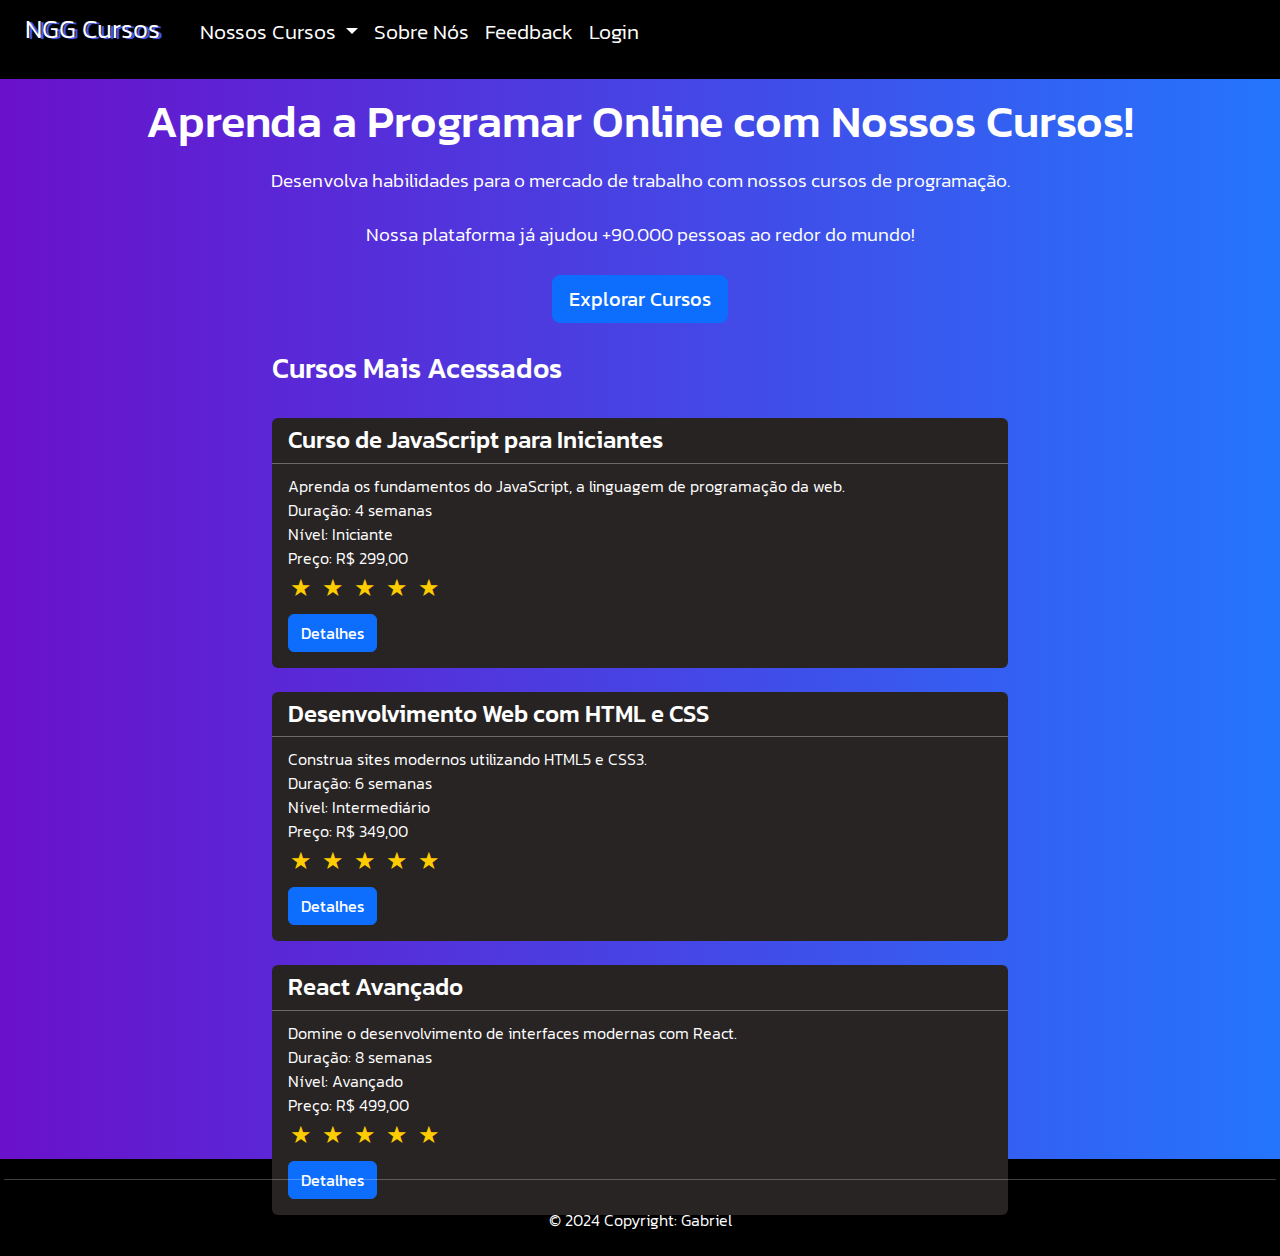
==== index.html @ 5e513e50 "Teste" ====
<!DOCTYPE html>
<html lang="en">
<head>
    <meta charset="UTF-8">
    <meta name="viewport" content="width=device-width, initial-scale=1.0">
    <link href="https://cdn.jsdelivr.net/npm/bootstrap@5.3.3/dist/css/bootstrap.min.css" rel="stylesheet" integrity="sha384-QWTKZyjpPEjISv5WaRU9OFeRpok6YctnYmDr5pNlyT2bRjXh0JMhjY6hW+ALEwIH" crossorigin="anonymous">
    <link rel="stylesheet" href="style.css">
    <script src="https://cdn.jsdelivr.net/npm/bootstrap@5.3.3/dist/js/bootstrap.bundle.min.js" integrity="sha384-YvpcrYf0tY3lHB60NNkmXc5s9fDVZLESaAA55NDzOxhy9GkcIdslK1eN7N6jIeHz" crossorigin="anonymous"></script>
    <title>Home</title>
</head>
<body>
    <nav style="user-select: none; border-bottom: #ffffff73 0px solid !important; font-size: 1.3rem;" 
	class="navbar bg-dark border-bottom border-body navbar-expand-lg" data-bs-theme="dark">

        <div class="container-fluid">
          <a class="navbar-brand" href="index.html">NGG Cursos</a>
          <button class="navbar-toggler" type="button" data-bs-toggle="collapse" data-bs-target="#navbarNavDropdown" aria-controls="navbarNavDropdown" aria-expanded="false" aria-label="Toggle navigation">
            <span class="navbar-toggler-icon"></span>
          </button>
          <div class="collapse navbar-collapse" id="navbarNavDropdown">
            <ul class="navbar-nav">
            <li class="nav-item">
                <a class="nav-link active" aria-current="page" href="#"></a>
            </li>
            <li class="nav-item dropdown">
                <a class="nav-link active dropdown-toggle" role="button" data-bs-toggle="dropdown" aria-expanded="false">
                    Nossos Cursos
                  </a>
                <ul class="dropdown-menu">
                  <li><a class="dropdown-item " href="#">Todos os Cursos</a></li>
                  <li><a class="dropdown-item " href="#">&#9733; &nbsp;  JavaScript para Iniciantes</a></li>
                  <li><a class="dropdown-item " href="#">&#9733; &nbsp; Desenvolvimento Web</a></li>
                  <li><a class="dropdown-item " href="#">&#9733; &nbsp; React Avançado</a></li>
                </ul>
              </li>
              <li class="nav-item">
                <a class="nav-link active" aria-current="page" href="sobre.html">Sobre Nós</a>
              </li>
              <li class="nav-item">
                <a class="nav-link active" aria-current="page" href="feedback.html">Feedback</a>
              </li>
              
              <li class="nav-item">
                <a class="nav-link active" aria-current="page" href="login.html">Login</a>
              </li>
            </ul>
          </div>
        </div>
      </nav>
      <section class="vh-100 gradient-custom"style= "height: 120vh !important">
      <section class="hero">
        <h1>Aprenda a Programar Online com Nossos Cursos!</h1>
        <p>Desenvolva habilidades para o mercado de trabalho com nossos cursos de programação.</p>
        <p>Nossa plataforma já ajudou +90.000 pessoas ao redor do mundo!</p>
        <a href="#" class="btn btn-primary btn-lg">Explorar Cursos</a>
      </section>

      <div class="container">
        <div class="row">
          <div class="col"></div>
          <div class="col-8">
            <h3 style="color: white">Cursos Mais Acessados</h3>
            <br>
          </div>
          <div class="col"></div>
        </div>
        <div class="row">
          <div class="col"></div>
          <div class="col-8">
            <div class="card">
                <h4 class="card-header">Curso de JavaScript para Iniciantes</h4>
                <div class="card-body">
                  <p class="card-text">Aprenda os fundamentos do JavaScript, a linguagem de programação da web. <br>
                    Duração: 4 semanas <br>
                  Nível: Iniciante<br>
                  Preço: R$ 299,00</p>
                  <div class="stars">
                    <span class="star">&#9733;</span>
                    <span class="star">&#9733;</span>
                    <span class="star">&#9733;</span>
                    <span class="star">&#9733;</span>
                    <span class="star">&#9733;</span>
                  </div>
                  <a href="#" class="btn btn-primary">Detalhes</a>
                </div>
              </div>
          </div>
          <div class="col"></div>
        </div>
        <br>
        <div class="row">
            <div class="col"></div>
            <div class="col-8">
              <div class="card">
                <h4 class="card-header">Desenvolvimento Web com HTML e CSS</h4>
                <div class="card-body">
                  <p class="card-text">Construa sites modernos utilizando HTML5 e CSS3.<br>
                    Duração: 6 semanas <br>
                  Nível: Intermediário<br>
                  Preço: R$ 349,00</p>
                  <div class="stars">
                    <span class="star">&#9733;</span>
                    <span class="star">&#9733;</span>
                    <span class="star">&#9733;</span>
                    <span class="star">&#9733;</span>
                    <span class="star">&#9733;</span>
                  </div>
                  <a href="#" class="btn btn-primary">Detalhes</a>
                </div>
              </div>
            </div>
            <div class="col"></div>
          </div>
          <br>
          <div class="row">
            <div class="col"></div>
            <div class="col-8">
              <div class="card">
                <h4 class="card-header">React Avançado</h4>
                <div class="card-body">
                  <p class="card-text">Domine o desenvolvimento de interfaces modernas com React. <br>
                    Duração: 8 semanas <br>
                  Nível: Avançado<br>
                  Preço: R$ 499,00</p>
                  <div class="stars">
                    <span class="star">&#9733;</span>
                    <span class="star">&#9733;</span>
                    <span class="star">&#9733;</span>
                    <span class="star">&#9733;</span>
                    <span class="star">&#9733;</span>
                  </div>
                  <a href="#" class="btn btn-primary">Detalhes</a>
                </div>
              </div>
            </div>
            <div class="col"></div>
          </div>
      </div>
      <br>
    </section>
</body>

<footer class="olha bg-body-tertiary text-center text-lg-start">

    <div class="text-center p-1" style="background-color:black; color: white;">
        <hr>
    </div>

    <div class="text-center p-2" style="background-color:black; color: white;">
      © 2024 Copyright: <a>Gabriel</a>
    </div>

	<div class="text-center p-2" style="background-color:black;">

    </div>

  </footer>

</html>
---- style.css ----
@import url('https://fonts.googleapis.com/css2?family=Kanit:ital,wght@0,100;0,200;0,300;0,400;0,500;0,600;0,700;0,800;0,900;1,100;1,200;1,300;1,400;1,500;1,600;1,700;1,800;1,900&display=swap');

@media (max-width: 765px) {
  .col-8 {
    width: 85% !important;
  }
}

@media (max-width: 650px) {
  .hero h1 {
    font-size: 2rem !important;
  }

  .hero p {
    font-size: 1rem !important;
  }

  h3 {
    text-align: center !important;
  }

  .hero {
    margin-top: 0rem !important;
  }

}

.hero {
    margin-top: 1rem;
  }


html,body{
    margin:0;
    font-family: "Kanit", sans-serif;
    font-weight: 300;
    font-style: normal;
    background-color: black;
    
}

.card-body {
    flex: 1 1 auto;
    padding-top: 10px !important;
    padding: var(--bs-card-spacer-y) var(--bs-card-spacer-x);
    color: var(--bs-card-color);
}

.kanit-thin {
    font-family: "Kanit", sans-serif;
    font-weight: 100;
    font-style: normal;
}

.border-bottom {
    border-bottom: none !important;
}

.navbar-brand{
    padding-top: 0 !important;
    padding-left: 1vw !important;
}

.bg-dark {
    --bs-bg-opacity: 1;
    background-color: #000 !important;
}

u {
    color: white !important;
    font-weight: 400;
}

.navbar-brand {
    text-shadow: 3px 1px 1px #4e64ff;
    font-size: 1.6rem !important;
}

.rating {
    display: flex;
    align-items: center;
    justify-content: center;
    font-size: 2rem;
}

.stars {
    color: #ffcc00;
    font-size: 1.5rem;
    margin-bottom: 0.5rem;
}

.star {
    margin: 0 2px;
}

.rating-text {
    margin-left: 10px;
    font-size: 1rem;
    color: white;
}

.hero {
    display: flex;
    flex-direction: column;
    justify-content: center;
    align-items: center;
    text-align: center;
    padding: 1.8rem;
    gap: 0.6rem;
    color: white;
    padding-top: 1rem;
}

.card-header {
border-bottom: 1px solid #ffffff52 !important;
}

.hero h1{
    font-size: 2.8rem;
}

.hero p{
    font-size: 1.2rem;
    margin-bottom: 1rem !important;
}

p {
    margin-bottom: 0rem !important;
}

.card {
    --bs-card-spacer-y: 1rem;
    --bs-card-spacer-x: 1rem;
    --bs-card-title-spacer-y: 0.5rem;
    --bs-card-title-color: ;
    --bs-card-subtitle-color: ;
    --bs-card-border-width: 1px;
    --bs-card-border-color: none;
    --bs-card-border-radius: var(--bs-border-radius);
    --bs-card-box-shadow: ;
    --bs-card-inner-border-radius: calc(var(--bs-border-radius) -(var(--bs-border-width)));
    --bs-card-cap-padding-y: 0.5rem;
    --bs-card-cap-padding-x: 1rem;
    --bs-card-cap-bg: rgba(var(--bs-body-color-rgb), 0.03);
    --bs-card-cap-color: ;
    --bs-card-height: ;
    --bs-card-color: ;
    --bs-card-bg: #282424;
    --bs-card-img-overlay-padding: 1rem;
    --bs-card-group-margin: 0.75rem;
    position: relative;
    display: flex;
    flex-direction: column;
    min-width: 0;
    height: var(--bs-card-height);
    color: white;
    word-wrap: break-word;
    background-color: #282424;
    background-clip: border-box;
    border: var(--bs-card-border-width) solid var(--bs-card-border-color);
    border-radius: var(--bs-card-border-radius);
}

.bg-body-tertiary {
    --bs-bg-opacity: 0 !important;
    background-color: rgba(var(--bs-tertiary-bg-rgb), var(--bs-bg-opacity)) !important;
}

.form-group{
    color: white !important;
}

label{
    margin-bottom: 0.5rem;
}

.gradient-custom {
    background: #6a11cb;
    background: -webkit-linear-gradient(to right, rgba(106, 17, 203, 1), rgba(37, 117, 252, 1));
    background: linear-gradient(to right, rgba(106, 17, 203, 1), rgba(37, 117, 252, 1));
    height:83vh !important;
}
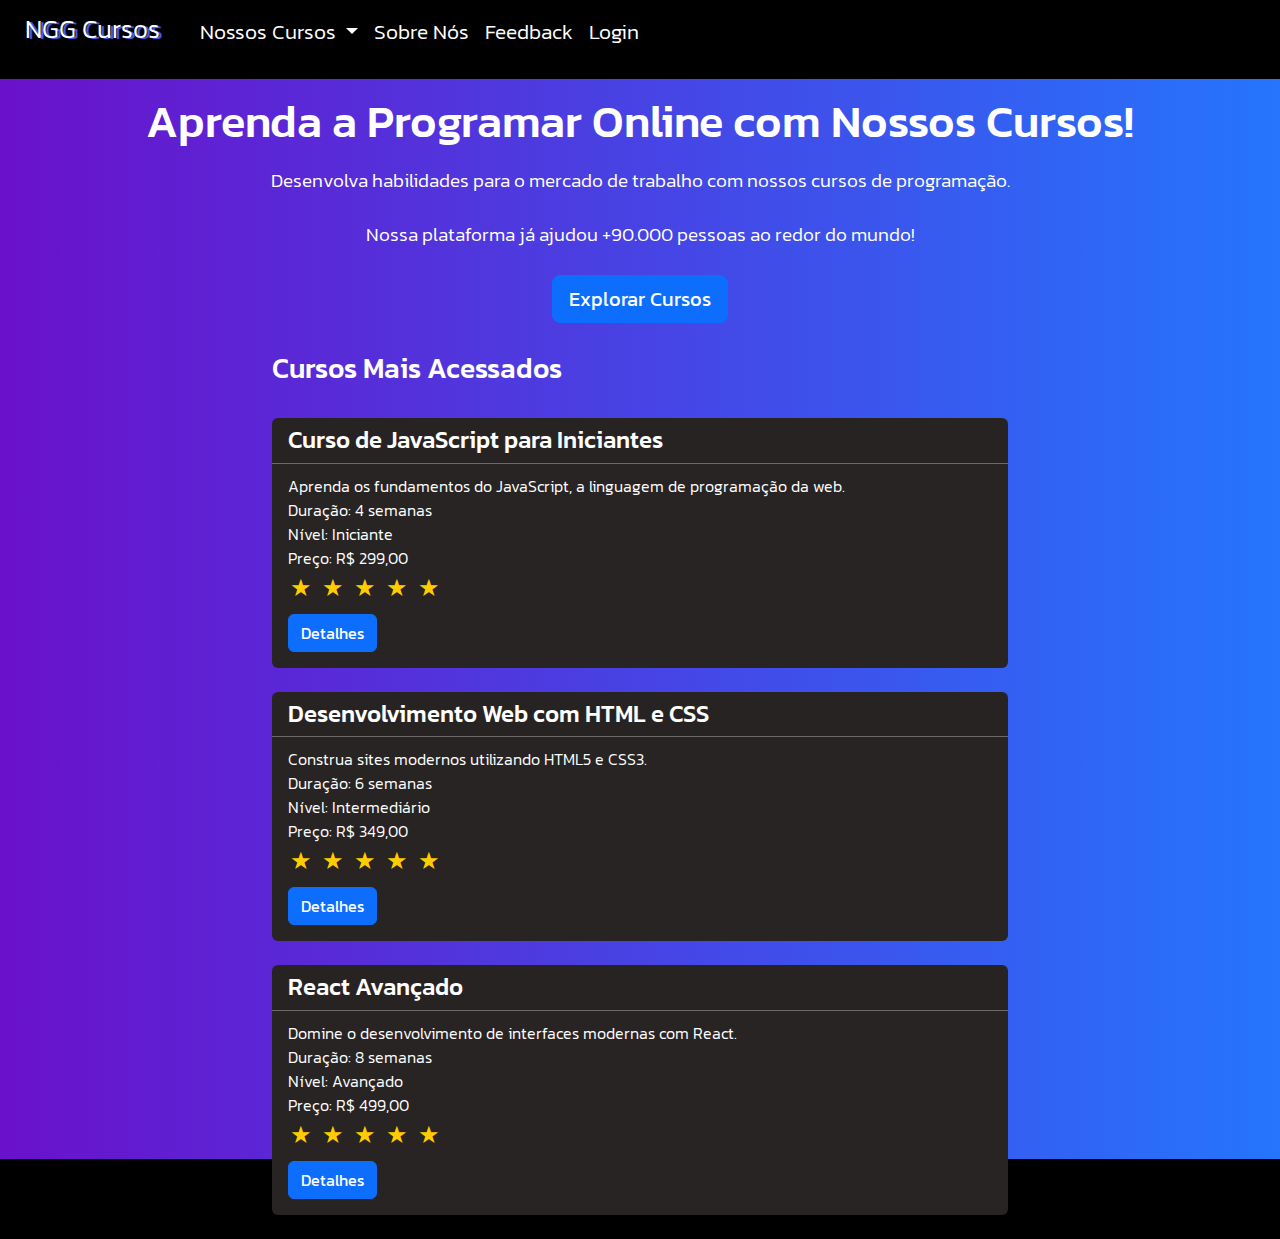
==== commit 46adc220: "Teste" ====
--- a/index.html
+++ b/index.html
@@ -140,20 +140,10 @@
     </section>
 </body>
 
-<footer class="olha bg-body-tertiary text-center text-lg-start">
-
-    <div class="text-center p-1" style="background-color:black; color: white;">
-        <hr>
-    </div>
-
-    <div class="text-center p-2" style="background-color:black; color: white;">
-      © 2024 Copyright: <a>Gabriel</a>
-    </div>
-
-	<div class="text-center p-2" style="background-color:black;">
-
-    </div>
-
-  </footer>
+<footer class="bg-dark text-center text-white py-3">
+  <div class="container">
+      <p class="mb-0">© 2024 Copyright: <a>Gabriel, Antonio e Gustavo</p>
+  </div>
+</footer>
 
 </html>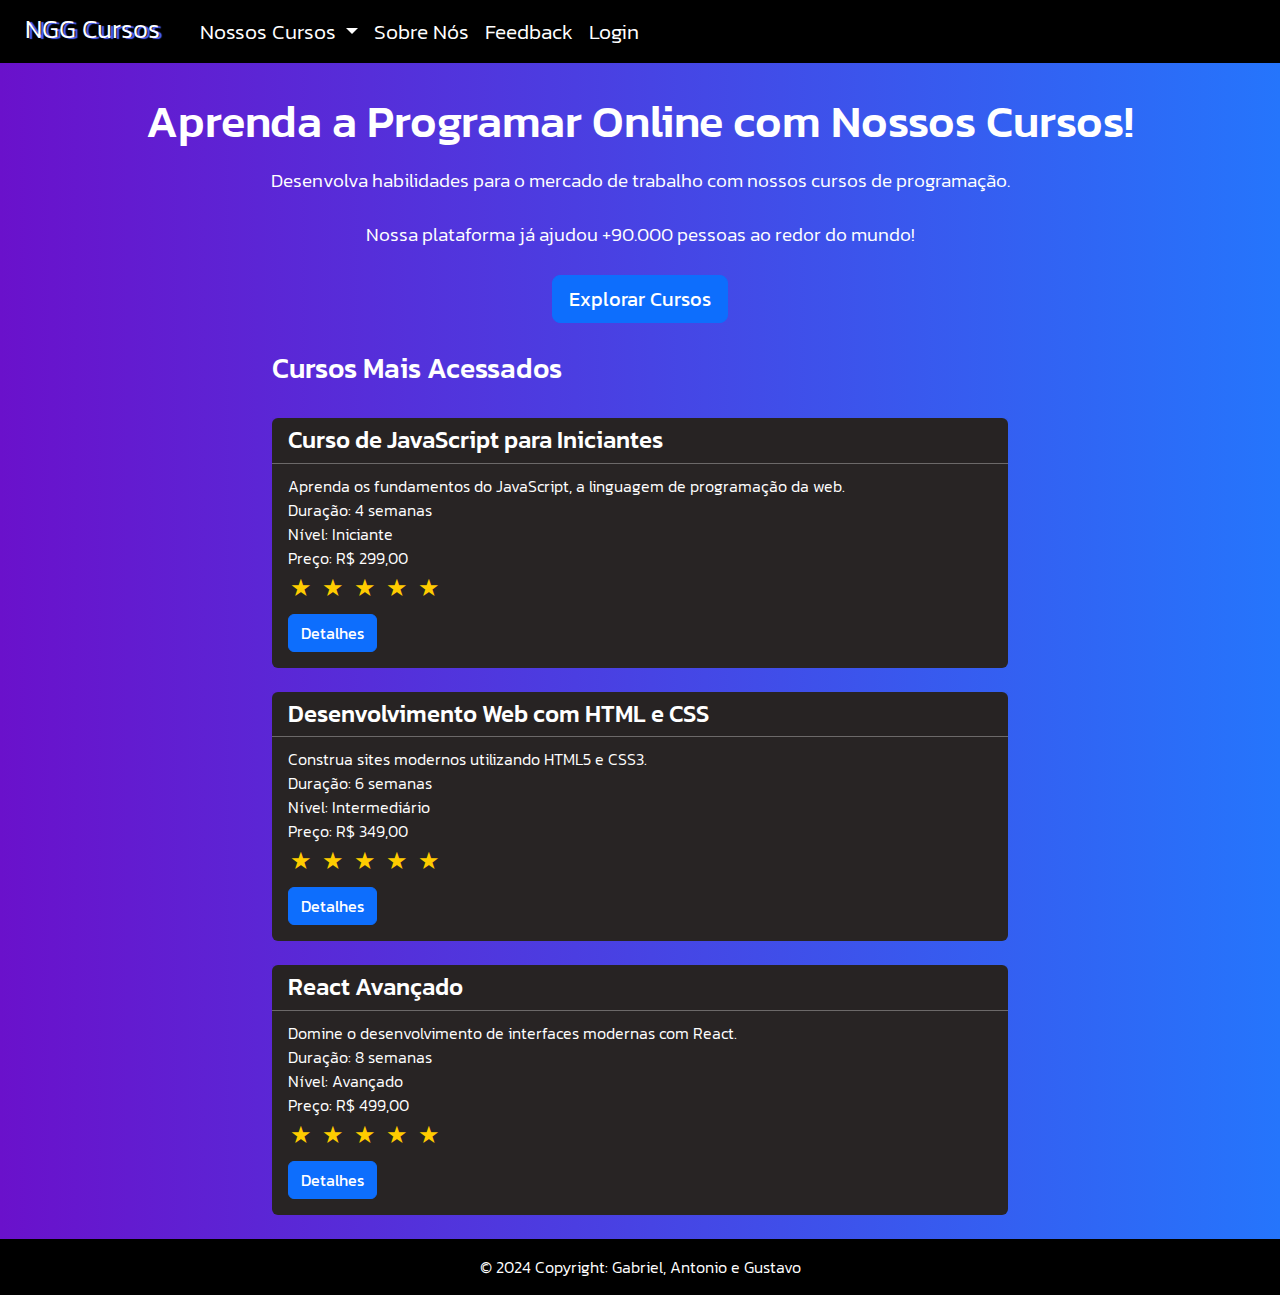
==== commit a772abf4: "fé" ====
--- a/index.html
+++ b/index.html
@@ -8,7 +8,7 @@
     <script src="https://cdn.jsdelivr.net/npm/bootstrap@5.3.3/dist/js/bootstrap.bundle.min.js" integrity="sha384-YvpcrYf0tY3lHB60NNkmXc5s9fDVZLESaAA55NDzOxhy9GkcIdslK1eN7N6jIeHz" crossorigin="anonymous"></script>
     <title>Home</title>
 </head>
-<body>
+<body class="gradient-custom">
     <nav style="user-select: none; border-bottom: #ffffff73 0px solid !important; font-size: 1.3rem;" 
 	class="navbar bg-dark border-bottom border-body navbar-expand-lg" data-bs-theme="dark">
 
@@ -47,7 +47,7 @@
           </div>
         </div>
       </nav>
-      <section class="vh-100 gradient-custom"style= "height: 120vh !important">
+
       <section class="hero">
         <h1>Aprenda a Programar Online com Nossos Cursos!</h1>
         <p>Desenvolva habilidades para o mercado de trabalho com nossos cursos de programação.</p>
@@ -137,7 +137,6 @@
           </div>
       </div>
       <br>
-    </section>
 </body>
 
 <footer class="bg-dark text-center text-white py-3">
--- a/style.css
+++ b/style.css
@@ -12,7 +12,11 @@
   }
 
   .hero p {
-    font-size: 1rem !important;
+    font-size: 1.5rem !important;
+  }
+
+  .hero li {
+    font-size: 1.2rem !important;
   }
 
   h3 {
@@ -21,13 +25,22 @@
 
   .hero {
     margin-top: 0rem !important;
-  }
-
+    padding: 0rem !important;
+  }
+
+  .sess{
+    text-align: left;
+  }
+
+}
+
+.espaço{
+    padding-top: 0.5rem;
 }
 
 .hero {
     margin-top: 1rem;
-  }
+}
 
 
 html,body{
@@ -174,10 +187,31 @@
     margin-bottom: 0.5rem;
 }
 
+.titulos{
+    margin-bottom: 1.5rem;
+}
+
+.sess{
+    padding-top: 0 !important;
+    margin-top: 0 !important;
+    text-align: justify;
+}
+
+ul {
+    list-style-type: none;
+  }
+
 .gradient-custom {
     background: #6a11cb;
     background: -webkit-linear-gradient(to right, rgba(106, 17, 203, 1), rgba(37, 117, 252, 1));
     background: linear-gradient(to right, rgba(106, 17, 203, 1), rgba(37, 117, 252, 1));
-    height:83vh !important;
+    /* height:83vh !important; */
 }   
 
+.sobres{
+    max-width: 800px;
+    width: 100%;
+    background-color: transparent !important;
+    color: white;
+}
+
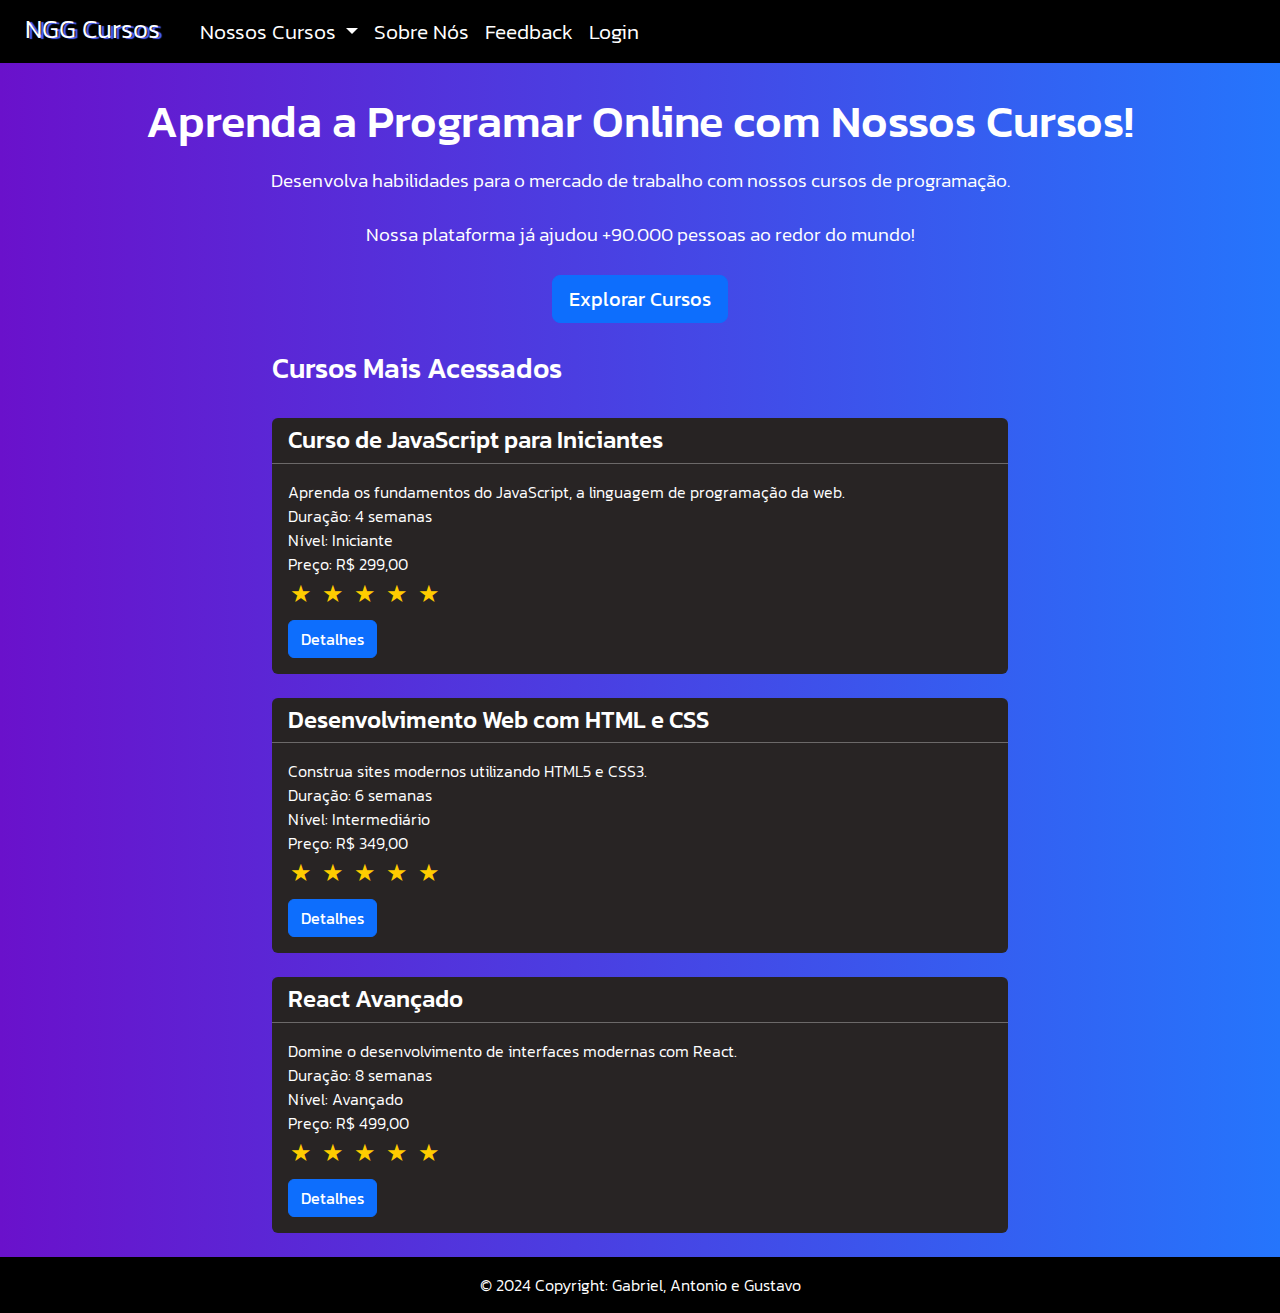
==== commit 97a165af: "add" ====
--- a/index.html
+++ b/index.html
@@ -1,148 +1,276 @@
-<!DOCTYPE html>
-<html lang="en">
-<head>
-    <meta charset="UTF-8">
-    <meta name="viewport" content="width=device-width, initial-scale=1.0">
-    <link href="https://cdn.jsdelivr.net/npm/bootstrap@5.3.3/dist/css/bootstrap.min.css" rel="stylesheet" integrity="sha384-QWTKZyjpPEjISv5WaRU9OFeRpok6YctnYmDr5pNlyT2bRjXh0JMhjY6hW+ALEwIH" crossorigin="anonymous">
-    <link rel="stylesheet" href="style.css">
-    <script src="https://cdn.jsdelivr.net/npm/bootstrap@5.3.3/dist/js/bootstrap.bundle.min.js" integrity="sha384-YvpcrYf0tY3lHB60NNkmXc5s9fDVZLESaAA55NDzOxhy9GkcIdslK1eN7N6jIeHz" crossorigin="anonymous"></script>
-    <title>Home</title>
-</head>
-<body class="gradient-custom">
-    <nav style="user-select: none; border-bottom: #ffffff73 0px solid !important; font-size: 1.3rem;" 
-	class="navbar bg-dark border-bottom border-body navbar-expand-lg" data-bs-theme="dark">
-
-        <div class="container-fluid">
-          <a class="navbar-brand" href="index.html">NGG Cursos</a>
-          <button class="navbar-toggler" type="button" data-bs-toggle="collapse" data-bs-target="#navbarNavDropdown" aria-controls="navbarNavDropdown" aria-expanded="false" aria-label="Toggle navigation">
-            <span class="navbar-toggler-icon"></span>
-          </button>
-          <div class="collapse navbar-collapse" id="navbarNavDropdown">
-            <ul class="navbar-nav">
-            <li class="nav-item">
-                <a class="nav-link active" aria-current="page" href="#"></a>
-            </li>
-            <li class="nav-item dropdown">
-                <a class="nav-link active dropdown-toggle" role="button" data-bs-toggle="dropdown" aria-expanded="false">
-                    Nossos Cursos
-                  </a>
-                <ul class="dropdown-menu">
-                  <li><a class="dropdown-item " href="#">Todos os Cursos</a></li>
-                  <li><a class="dropdown-item " href="#">&#9733; &nbsp;  JavaScript para Iniciantes</a></li>
-                  <li><a class="dropdown-item " href="#">&#9733; &nbsp; Desenvolvimento Web</a></li>
-                  <li><a class="dropdown-item " href="#">&#9733; &nbsp; React Avançado</a></li>
-                </ul>
-              </li>
-              <li class="nav-item">
-                <a class="nav-link active" aria-current="page" href="sobre.html">Sobre Nós</a>
-              </li>
-              <li class="nav-item">
-                <a class="nav-link active" aria-current="page" href="feedback.html">Feedback</a>
-              </li>
-              
-              <li class="nav-item">
-                <a class="nav-link active" aria-current="page" href="login.html">Login</a>
-              </li>
-            </ul>
-          </div>
-        </div>
-      </nav>
-
-      <section class="hero">
-        <h1>Aprenda a Programar Online com Nossos Cursos!</h1>
-        <p>Desenvolva habilidades para o mercado de trabalho com nossos cursos de programação.</p>
-        <p>Nossa plataforma já ajudou +90.000 pessoas ao redor do mundo!</p>
-        <a href="#" class="btn btn-primary btn-lg">Explorar Cursos</a>
-      </section>
-
-      <div class="container">
-        <div class="row">
-          <div class="col"></div>
-          <div class="col-8">
-            <h3 style="color: white">Cursos Mais Acessados</h3>
-            <br>
-          </div>
-          <div class="col"></div>
-        </div>
-        <div class="row">
-          <div class="col"></div>
-          <div class="col-8">
-            <div class="card">
-                <h4 class="card-header">Curso de JavaScript para Iniciantes</h4>
-                <div class="card-body">
-                  <p class="card-text">Aprenda os fundamentos do JavaScript, a linguagem de programação da web. <br>
-                    Duração: 4 semanas <br>
-                  Nível: Iniciante<br>
-                  Preço: R$ 299,00</p>
-                  <div class="stars">
-                    <span class="star">&#9733;</span>
-                    <span class="star">&#9733;</span>
-                    <span class="star">&#9733;</span>
-                    <span class="star">&#9733;</span>
-                    <span class="star">&#9733;</span>
-                  </div>
-                  <a href="#" class="btn btn-primary">Detalhes</a>
-                </div>
-              </div>
-          </div>
-          <div class="col"></div>
-        </div>
-        <br>
-        <div class="row">
-            <div class="col"></div>
-            <div class="col-8">
-              <div class="card">
-                <h4 class="card-header">Desenvolvimento Web com HTML e CSS</h4>
-                <div class="card-body">
-                  <p class="card-text">Construa sites modernos utilizando HTML5 e CSS3.<br>
-                    Duração: 6 semanas <br>
-                  Nível: Intermediário<br>
-                  Preço: R$ 349,00</p>
-                  <div class="stars">
-                    <span class="star">&#9733;</span>
-                    <span class="star">&#9733;</span>
-                    <span class="star">&#9733;</span>
-                    <span class="star">&#9733;</span>
-                    <span class="star">&#9733;</span>
-                  </div>
-                  <a href="#" class="btn btn-primary">Detalhes</a>
-                </div>
-              </div>
-            </div>
-            <div class="col"></div>
-          </div>
-          <br>
-          <div class="row">
-            <div class="col"></div>
-            <div class="col-8">
-              <div class="card">
-                <h4 class="card-header">React Avançado</h4>
-                <div class="card-body">
-                  <p class="card-text">Domine o desenvolvimento de interfaces modernas com React. <br>
-                    Duração: 8 semanas <br>
-                  Nível: Avançado<br>
-                  Preço: R$ 499,00</p>
-                  <div class="stars">
-                    <span class="star">&#9733;</span>
-                    <span class="star">&#9733;</span>
-                    <span class="star">&#9733;</span>
-                    <span class="star">&#9733;</span>
-                    <span class="star">&#9733;</span>
-                  </div>
-                  <a href="#" class="btn btn-primary">Detalhes</a>
-                </div>
-              </div>
-            </div>
-            <div class="col"></div>
-          </div>
-      </div>
-      <br>
-</body>
-
-<footer class="bg-dark text-center text-white py-3">
-  <div class="container">
-      <p class="mb-0">© 2024 Copyright: <a>Gabriel, Antonio e Gustavo</p>
-  </div>
-</footer>
-
+<!DOCTYPE html>
+<html lang="en">
+
+<head>
+  <meta charset="UTF-8">
+  <meta name="viewport" content="width=device-width, initial-scale=1.0">
+  <link href="https://cdn.jsdelivr.net/npm/bootstrap@5.3.3/dist/css/bootstrap.min.css" rel="stylesheet"
+    integrity="sha384-QWTKZyjpPEjISv5WaRU9OFeRpok6YctnYmDr5pNlyT2bRjXh0JMhjY6hW+ALEwIH" crossorigin="anonymous">
+  <link rel="stylesheet" href="style.css">
+  <script src="https://cdn.jsdelivr.net/npm/bootstrap@5.3.3/dist/js/bootstrap.bundle.min.js"
+    integrity="sha384-YvpcrYf0tY3lHB60NNkmXc5s9fDVZLESaAA55NDzOxhy9GkcIdslK1eN7N6jIeHz"
+    crossorigin="anonymous"></script>
+  <title>Home</title>
+</head>
+
+<body class="gradient-custom">
+  <nav style="user-select: none; border-bottom: #ffffff73 0px solid !important; font-size: 1.3rem;"
+    class="navbar bg-dark border-bottom border-body navbar-expand-lg" data-bs-theme="dark">
+
+    <div class="container-fluid">
+      <a class="navbar-brand" href="index.html">NGG Cursos</a>
+      <button class="navbar-toggler" type="button" data-bs-toggle="collapse" data-bs-target="#navbarNavDropdown"
+        aria-controls="navbarNavDropdown" aria-expanded="false" aria-label="Toggle navigation">
+        <span class="navbar-toggler-icon"></span>
+      </button>
+      <div class="collapse navbar-collapse" id="navbarNavDropdown">
+        <ul class="navbar-nav">
+          <li class="nav-item">
+            <a class="nav-link active" aria-current="page" href="#"></a>
+          </li>
+          <li class="nav-item dropdown">
+            <a class="nav-link active dropdown-toggle" role="button" data-bs-toggle="dropdown" aria-expanded="false">
+              Nossos Cursos
+            </a>
+            <ul class="dropdown-menu">
+              <li><a class="dropdown-item " href="#">Todos os Cursos</a></li>
+              <li><a class="dropdown-item " href="#">&#9733; &nbsp; JavaScript para Iniciantes</a></li>
+              <li><a class="dropdown-item " href="#">&#9733; &nbsp; Desenvolvimento Web</a></li>
+              <li><a class="dropdown-item " href="#">&#9733; &nbsp; React Avançado</a></li>
+            </ul>
+          </li>
+          <li class="nav-item">
+            <a class="nav-link active" aria-current="page" href="sobre.html">Sobre Nós</a>
+          </li>
+          <li class="nav-item">
+            <a class="nav-link active" aria-current="page" href="feedback.html">Feedback</a>
+          </li>
+
+          <li class="nav-item">
+            <a class="nav-link active" aria-current="page" href="login.html">Login</a>
+          </li>
+        </ul>
+      </div>
+    </div>
+  </nav>
+
+  <section class="hero">
+    <h1>Aprenda a Programar Online com Nossos Cursos!</h1>
+    <p>Desenvolva habilidades para o mercado de trabalho com nossos cursos de programação.</p>
+    <p>Nossa plataforma já ajudou +90.000 pessoas ao redor do mundo!</p>
+    <a href="#" class="btn btn-primary btn-lg">Explorar Cursos</a>
+  </section>
+
+  <div class="container">
+    <div class="row">
+      <div class="col"></div>
+      <div class="col-8">
+        <h3 style="color: white">Cursos Mais Acessados</h3>
+        <br>
+      </div>
+      <div class="col"></div>
+    </div>
+    <div class="row">
+      <div class="col"></div>
+      <div class="col-8">
+        <div class="card">
+          <h4 class="card-header">Curso de JavaScript para Iniciantes</h4>
+          <div class="card-body">
+            <p class="card-text">Aprenda os fundamentos do JavaScript, a linguagem de programação da web. <br>
+              Duração: 4 semanas <br>
+              Nível: Iniciante<br>
+              Preço: R$ 299,00</p>
+            <div class="stars">
+              <span class="star">&#9733;</span>
+              <span class="star">&#9733;</span>
+              <span class="star">&#9733;</span>
+              <span class="star">&#9733;</span>
+              <span class="star">&#9733;</span>
+            </div>
+            <button type="button" class="btn btn-primary" data-bs-toggle="modal" data-bs-target="#exampleModal">
+              Detalhes
+            </button>
+          </div>
+        </div>
+      </div>
+      <div class="col"></div>
+    </div>
+    <!-- Modal 1 -->
+    <div class="modal fade" id="exampleModal" tabindex="-1" aria-labelledby="exampleModalLabel" aria-hidden="true">
+      <div class="modal-dialog">
+        <div class="modal-content">
+          <div class="modal-header">
+            <h1 class="modal-title fs-5" id="exampleModalLabel">Curso de JavaScript para Iniciantes</h1>
+            <button type="button" class="btn-close" data-bs-dismiss="modal" aria-label="Close"></button>
+          </div>
+          <div class="modal-body"><b>
+              <p class="card-text">
+                Neste curso, você aprenderá os fundamentos do JavaScript, uma das linguagens de programação mais
+                populares
+                do mundo. Através de aulas práticas e teóricas, você irá desenvolver habilidades essenciais para criar
+                interatividade em sites, manipular dados e construir pequenos projetos. Ideal para quem deseja iniciar
+                na
+                programação de forma acessível e dinâmica. Não é necessário ter experiência prévia!</p><br>
+              <p class="card-text">
+                Duração: 4 semanas <br>
+                Nível: Iniciante<br>
+                Preço: R$ 299,00</p>
+
+            </b>
+            <div class="stars">
+              <span class="star">&#9733;</span>
+              <span class="star">&#9733;</span>
+              <span class="star">&#9733;</span>
+              <span class="star">&#9733;</span>
+              <span class="star">&#9733;</span>
+            </div>
+          </div>
+          <div class="modal-footer">
+            <button type="button" class="btn btn-primary" data-bs-dismiss="modal">Close</button>
+          </div>
+        </div>
+      </div>
+    </div>
+    <br>
+    <div class="row">
+      <div class="col"></div>
+      <div class="col-8">
+        <div class="card">
+          <h4 class="card-header">Desenvolvimento Web com HTML e CSS</h4>
+          <div class="card-body">
+            <p class="card-text">Construa sites modernos utilizando HTML5 e CSS3.<br>
+              Duração: 6 semanas <br>
+              Nível: Intermediário<br>
+              Preço: R$ 349,00</p>
+            <div class="stars">
+              <span class="star">&#9733;</span>
+              <span class="star">&#9733;</span>
+              <span class="star">&#9733;</span>
+              <span class="star">&#9733;</span>
+              <span class="star">&#9733;</span>
+            </div>
+            <button type="button" class="btn btn-primary" data-bs-toggle="modal" data-bs-target="#exampleModal2">
+              Detalhes
+            </button>
+          </div>
+        </div>
+      </div>
+      <div class="col"></div>
+    </div>
+    <!-- Modal 2 -->
+    <div class="modal fade" id="exampleModal2" tabindex="-1" aria-labelledby="exampleModalLabel" aria-hidden="true">
+      <div class="modal-dialog">
+        <div class="modal-content">
+          <div class="modal-header">
+            <h1 class="modal-title fs-5" id="exampleModalLabel">Desenvolvimento Web com HTML e CSS</h1>
+            <button type="button" class="btn-close" data-bs-dismiss="modal" aria-label="Close"></button>
+          </div>
+          <div class="modal-body"><b>
+              <p class="card-text">
+                Neste curso, você aprimorará suas habilidades em HTML e CSS, aprendendo a criar layouts responsivos e
+                atraentes para websites. Com uma abordagem prática, você desenvolverá projetos que exploram conceitos
+                avançados, como design responsivo, flexbox e grids. Ideal para quem já possui conhecimentos básicos e
+                deseja levar suas habilidades de desenvolvimento web para o próximo nível. Prepare-se para transformar
+                suas ideias em páginas incríveis!</p><br>
+              <p class="card-text">
+                Duração: 6 semanas <br>
+                Nível: Intermediário<br>
+                Preço: R$ 349,00</p>
+            </b>
+            <div class="stars">
+              <span class="star">&#9733;</span>
+              <span class="star">&#9733;</span>
+              <span class="star">&#9733;</span>
+              <span class="star">&#9733;</span>
+              <span class="star">&#9733;</span>
+            </div>
+          </div>
+          <div class="modal-footer">
+            <button type="button" class="btn btn-primary" data-bs-dismiss="modal">Close</button>
+          </div>
+        </div>
+      </div>
+    </div>
+    <br>
+    <div class="row">
+      <div class="col"></div>
+      <div class="col-8">
+        <div class="card">
+          <h4 class="card-header">React Avançado</h4>
+          <div class="card-body">
+            <p class="card-text">Domine o desenvolvimento de interfaces modernas com React. <br>
+              Duração: 8 semanas <br>
+              Nível: Avançado<br>
+              Preço: R$ 499,00</p>
+            <div class="stars">
+              <span class="star">&#9733;</span>
+              <span class="star">&#9733;</span>
+              <span class="star">&#9733;</span>
+              <span class="star">&#9733;</span>
+              <span class="star">&#9733;</span>
+            </div>
+
+            <button type="button" class="btn btn-primary" data-bs-toggle="modal" data-bs-target="#exampleModal3">
+              Detalhes
+            </button>
+
+          </div>
+        </div>
+      </div>
+      <div class="col"></div>
+    </div>
+    <!-- Modal 3 -->
+    <div class="modal fade" id="exampleModal3" tabindex="-1" aria-labelledby="exampleModalLabel" aria-hidden="true">
+      <div class="modal-dialog">
+        <div class="modal-content">
+          <div class="modal-header">
+            <h1 class="modal-title fs-5" id="exampleModalLabel">React Avançado</h1>
+            <button type="button" class="btn-close" data-bs-dismiss="modal" aria-label="Close"></button>
+          </div>
+          <div class="modal-body"><b>
+              <p class="card-text">
+                Neste curso, você mergulhará em conceitos avançados do React, explorando técnicas como gerenciamento de
+                estado com Redux, otimização de performance e hooks personalizados. Através de projetos desafiadores,
+                você aprimorará suas habilidades em desenvolver aplicações escaláveis e eficientes. Ideal para
+                desenvolvedores que já dominam o básico e buscam aprofundar seu conhecimento em React e suas melhores
+                práticas. Prepare-se para levar suas aplicações a um novo patamar!</p><br>
+              <p class="card-text">
+                Duração: 8 semanas <br>
+                Nível: Avançado<br>
+                Preço: R$ 499,00</p>
+            </b>
+            <div class="stars">
+              <span class="star">&#9733;</span>
+              <span class="star">&#9733;</span>
+              <span class="star">&#9733;</span>
+              <span class="star">&#9733;</span>
+              <span class="star">&#9733;</span>
+            </div>
+          </div>
+          <div class="modal-footer">
+            <button type="button" class="btn btn-primary" data-bs-dismiss="modal">Close</button>
+          </div>
+        </div>
+      </div>
+    </div>
+  </div>
+  <br>
+</body>
+
+<footer class="bg-dark text-center text-white py-3">
+  <div class="container">
+    <p class="mb-0">© 2024 Copyright: <a>Gabriel, Antonio e Gustavo</p>
+  </div>
+</footer>
+
+<script>
+
+  const myModal = document.getElementById('myModal')
+  const myInput = document.getElementById('myInput')
+
+  myModal.addEventListener('shown.bs.modal', () => {
+    myInput.focus()
+  })
+</script>
+
 </html>--- a/style.css
+++ b/style.css
@@ -1,217 +1,226 @@
-@import url('https://fonts.googleapis.com/css2?family=Kanit:ital,wght@0,100;0,200;0,300;0,400;0,500;0,600;0,700;0,800;0,900;1,100;1,200;1,300;1,400;1,500;1,600;1,700;1,800;1,900&display=swap');
-
-@media (max-width: 765px) {
-  .col-8 {
-    width: 85% !important;
-  }
-}
-
-@media (max-width: 650px) {
-  .hero h1 {
-    font-size: 2rem !important;
-  }
-
-  .hero p {
-    font-size: 1.5rem !important;
-  }
-
-  .hero li {
-    font-size: 1.2rem !important;
-  }
-
-  h3 {
-    text-align: center !important;
-  }
-
-  .hero {
-    margin-top: 0rem !important;
-    padding: 0rem !important;
-  }
-
-  .sess{
-    text-align: left;
-  }
-
-}
-
-.espaço{
-    padding-top: 0.5rem;
-}
-
-.hero {
-    margin-top: 1rem;
-}
-
-
-html,body{
-    margin:0;
-    font-family: "Kanit", sans-serif;
-    font-weight: 300;
-    font-style: normal;
-    background-color: black;
-    
-}
-
-.card-body {
-    flex: 1 1 auto;
-    padding-top: 10px !important;
-    padding: var(--bs-card-spacer-y) var(--bs-card-spacer-x);
-    color: var(--bs-card-color);
-}
-
-.kanit-thin {
-    font-family: "Kanit", sans-serif;
-    font-weight: 100;
-    font-style: normal;
-}
-
-.border-bottom {
-    border-bottom: none !important;
-}
-
-.navbar-brand{
-    padding-top: 0 !important;
-    padding-left: 1vw !important;
-}
-
-.bg-dark {
-    --bs-bg-opacity: 1;
-    background-color: #000 !important;
-}
-
-u {
-    color: white !important;
-    font-weight: 400;
-}
-
-.navbar-brand {
-    text-shadow: 3px 1px 1px #4e64ff;
-    font-size: 1.6rem !important;
-}
-
-.rating {
-    display: flex;
-    align-items: center;
-    justify-content: center;
-    font-size: 2rem;
-}
-
-.stars {
-    color: #ffcc00;
-    font-size: 1.5rem;
-    margin-bottom: 0.5rem;
-}
-
-.star {
-    margin: 0 2px;
-}
-
-.rating-text {
-    margin-left: 10px;
-    font-size: 1rem;
-    color: white;
-}
-
-.hero {
-    display: flex;
-    flex-direction: column;
-    justify-content: center;
-    align-items: center;
-    text-align: center;
-    padding: 1.8rem;
-    gap: 0.6rem;
-    color: white;
-    padding-top: 1rem;
-}
-
-.card-header {
-border-bottom: 1px solid #ffffff52 !important;
-}
-
-.hero h1{
-    font-size: 2.8rem;
-}
-
-.hero p{
-    font-size: 1.2rem;
-    margin-bottom: 1rem !important;
-}
-
-p {
-    margin-bottom: 0rem !important;
-}
-
-.card {
-    --bs-card-spacer-y: 1rem;
-    --bs-card-spacer-x: 1rem;
-    --bs-card-title-spacer-y: 0.5rem;
-    --bs-card-title-color: ;
-    --bs-card-subtitle-color: ;
-    --bs-card-border-width: 1px;
-    --bs-card-border-color: none;
-    --bs-card-border-radius: var(--bs-border-radius);
-    --bs-card-box-shadow: ;
-    --bs-card-inner-border-radius: calc(var(--bs-border-radius) -(var(--bs-border-width)));
-    --bs-card-cap-padding-y: 0.5rem;
-    --bs-card-cap-padding-x: 1rem;
-    --bs-card-cap-bg: rgba(var(--bs-body-color-rgb), 0.03);
-    --bs-card-cap-color: ;
-    --bs-card-height: ;
-    --bs-card-color: ;
-    --bs-card-bg: #282424;
-    --bs-card-img-overlay-padding: 1rem;
-    --bs-card-group-margin: 0.75rem;
-    position: relative;
-    display: flex;
-    flex-direction: column;
-    min-width: 0;
-    height: var(--bs-card-height);
-    color: white;
-    word-wrap: break-word;
-    background-color: #282424;
-    background-clip: border-box;
-    border: var(--bs-card-border-width) solid var(--bs-card-border-color);
-    border-radius: var(--bs-card-border-radius);
-}
-
-.bg-body-tertiary {
-    --bs-bg-opacity: 0 !important;
-    background-color: rgba(var(--bs-tertiary-bg-rgb), var(--bs-bg-opacity)) !important;
-}
-
-.form-group{
-    color: white !important;
-}
-
-label{
-    margin-bottom: 0.5rem;
-}
-
-.titulos{
-    margin-bottom: 1.5rem;
-}
-
-.sess{
-    padding-top: 0 !important;
-    margin-top: 0 !important;
-    text-align: justify;
-}
-
-ul {
-    list-style-type: none;
-  }
-
-.gradient-custom {
-    background: #6a11cb;
-    background: -webkit-linear-gradient(to right, rgba(106, 17, 203, 1), rgba(37, 117, 252, 1));
-    background: linear-gradient(to right, rgba(106, 17, 203, 1), rgba(37, 117, 252, 1));
-    /* height:83vh !important; */
-}   
-
-.sobres{
-    max-width: 800px;
-    width: 100%;
-    background-color: transparent !important;
-    color: white;
-}
-
+@import url('https://fonts.googleapis.com/css2?family=Kanit:ital,wght@0,100;0,200;0,300;0,400;0,500;0,600;0,700;0,800;0,900;1,100;1,200;1,300;1,400;1,500;1,600;1,700;1,800;1,900&display=swap');
+
+@media (max-width: 765px) {
+    .col-8 {
+        width: 85% !important;
+    }
+}
+
+@media (max-width: 650px) {
+    .hero h1 {
+        font-size: 2rem !important;
+    }
+
+    .hero p {
+        font-size: 1.5rem !important;
+    }
+
+    .hero li {
+        font-size: 1.2rem !important;
+    }
+
+    h3 {
+        text-align: center !important;
+    }
+
+    .hero {
+        margin-top: 0rem !important;
+        padding: 0rem !important;
+    }
+
+    .sess {
+        text-align: left;
+    }
+
+}
+
+.espaço {
+    padding-top: 0.5rem;
+}
+
+.hero {
+    margin-top: 1rem;
+}
+
+.modal.fade .modal-dialog {
+    transition: transform 0.1s ease-in !important;
+    transform: scale(1);
+}
+
+.modal-content {
+    background-color: #333030 !important;
+    color: white !important;
+}
+
+html,
+body {
+    margin: 0;
+    font-family: "Kanit", sans-serif;
+    font-weight: 300;
+    font-style: normal;
+    background-color: black;
+
+}
+
+.card-body {
+    flex: 1 1 auto;
+    /* padding-top: 10px !important; */
+    padding: var(--bs-card-spacer-y) var(--bs-card-spacer-x);
+    color: var(--bs-card-color);
+}
+
+.kanit-thin {
+    font-family: "Kanit", sans-serif;
+    font-weight: 100;
+    font-style: normal;
+}
+
+.border-bottom {
+    border-bottom: none !important;
+}
+
+.navbar-brand {
+    padding-top: 0 !important;
+    padding-left: 1vw !important;
+}
+
+.bg-dark {
+    --bs-bg-opacity: 1;
+    background-color: #000 !important;
+}
+
+u {
+    color: white !important;
+    font-weight: 400;
+}
+
+.navbar-brand {
+    text-shadow: 3px 1px 1px #4e64ff;
+    font-size: 1.6rem !important;
+}
+
+.rating {
+    display: flex;
+    align-items: center;
+    justify-content: center;
+    font-size: 2rem;
+}
+
+.stars {
+    color: #ffcc00;
+    font-size: 1.5rem;
+    margin-bottom: 0.5rem;
+}
+
+.star {
+    margin: 0 2px;
+}
+
+.rating-text {
+    margin-left: 10px;
+    font-size: 1rem;
+    color: white;
+}
+
+.hero {
+    display: flex;
+    flex-direction: column;
+    justify-content: center;
+    align-items: center;
+    text-align: center;
+    padding: 1.8rem;
+    gap: 0.6rem;
+    color: white;
+    padding-top: 1rem;
+}
+
+.card-header {
+    border-bottom: 1px solid #ffffff52 !important;
+}
+
+.hero h1 {
+    font-size: 2.8rem;
+}
+
+.hero p {
+    font-size: 1.2rem;
+    margin-bottom: 1rem !important;
+}
+
+p {
+    margin-bottom: 0rem !important;
+}
+
+.card {
+    --bs-card-spacer-y: 1rem;
+    --bs-card-spacer-x: 1rem;
+    --bs-card-title-spacer-y: 0.5rem;
+    --bs-card-title-color: ;
+    --bs-card-subtitle-color: ;
+    --bs-card-border-width: 1px;
+    --bs-card-border-color: none;
+    --bs-card-border-radius: var(--bs-border-radius);
+    --bs-card-box-shadow: ;
+    --bs-card-inner-border-radius: calc(var(--bs-border-radius) -(var(--bs-border-width)));
+    --bs-card-cap-padding-y: 0.5rem;
+    --bs-card-cap-padding-x: 1rem;
+    --bs-card-cap-bg: rgba(var(--bs-body-color-rgb), 0.03);
+    --bs-card-cap-color: ;
+    --bs-card-height: ;
+    --bs-card-color: ;
+    --bs-card-bg: #282424;
+    --bs-card-img-overlay-padding: 1rem;
+    --bs-card-group-margin: 0.75rem;
+    position: relative;
+    display: flex;
+    flex-direction: column;
+    min-width: 0;
+    height: var(--bs-card-height);
+    color: white;
+    word-wrap: break-word;
+    background-color: #282424;
+    background-clip: border-box;
+    border: var(--bs-card-border-width) solid var(--bs-card-border-color);
+    border-radius: var(--bs-card-border-radius);
+}
+
+.bg-body-tertiary {
+    --bs-bg-opacity: 0 !important;
+    background-color: rgba(var(--bs-tertiary-bg-rgb), var(--bs-bg-opacity)) !important;
+}
+
+.form-group {
+    color: white !important;
+}
+
+label {
+    margin-bottom: 0.5rem;
+}
+
+.titulos {
+    margin-bottom: 1.5rem;
+}
+
+.sess {
+    padding-top: 0 !important;
+    margin-top: 0 !important;
+    text-align: justify;
+}
+
+ul {
+    list-style-type: none;
+}
+
+.gradient-custom {
+    background: #6a11cb;
+    background: -webkit-linear-gradient(to right, rgba(106, 17, 203, 1), rgba(37, 117, 252, 1));
+    background: linear-gradient(to right, rgba(106, 17, 203, 1), rgba(37, 117, 252, 1));
+    /* height:83vh !important; */
+}
+
+.sobres {
+    max-width: 800px;
+    width: 100%;
+    background-color: transparent !important;
+    color: white;
+}